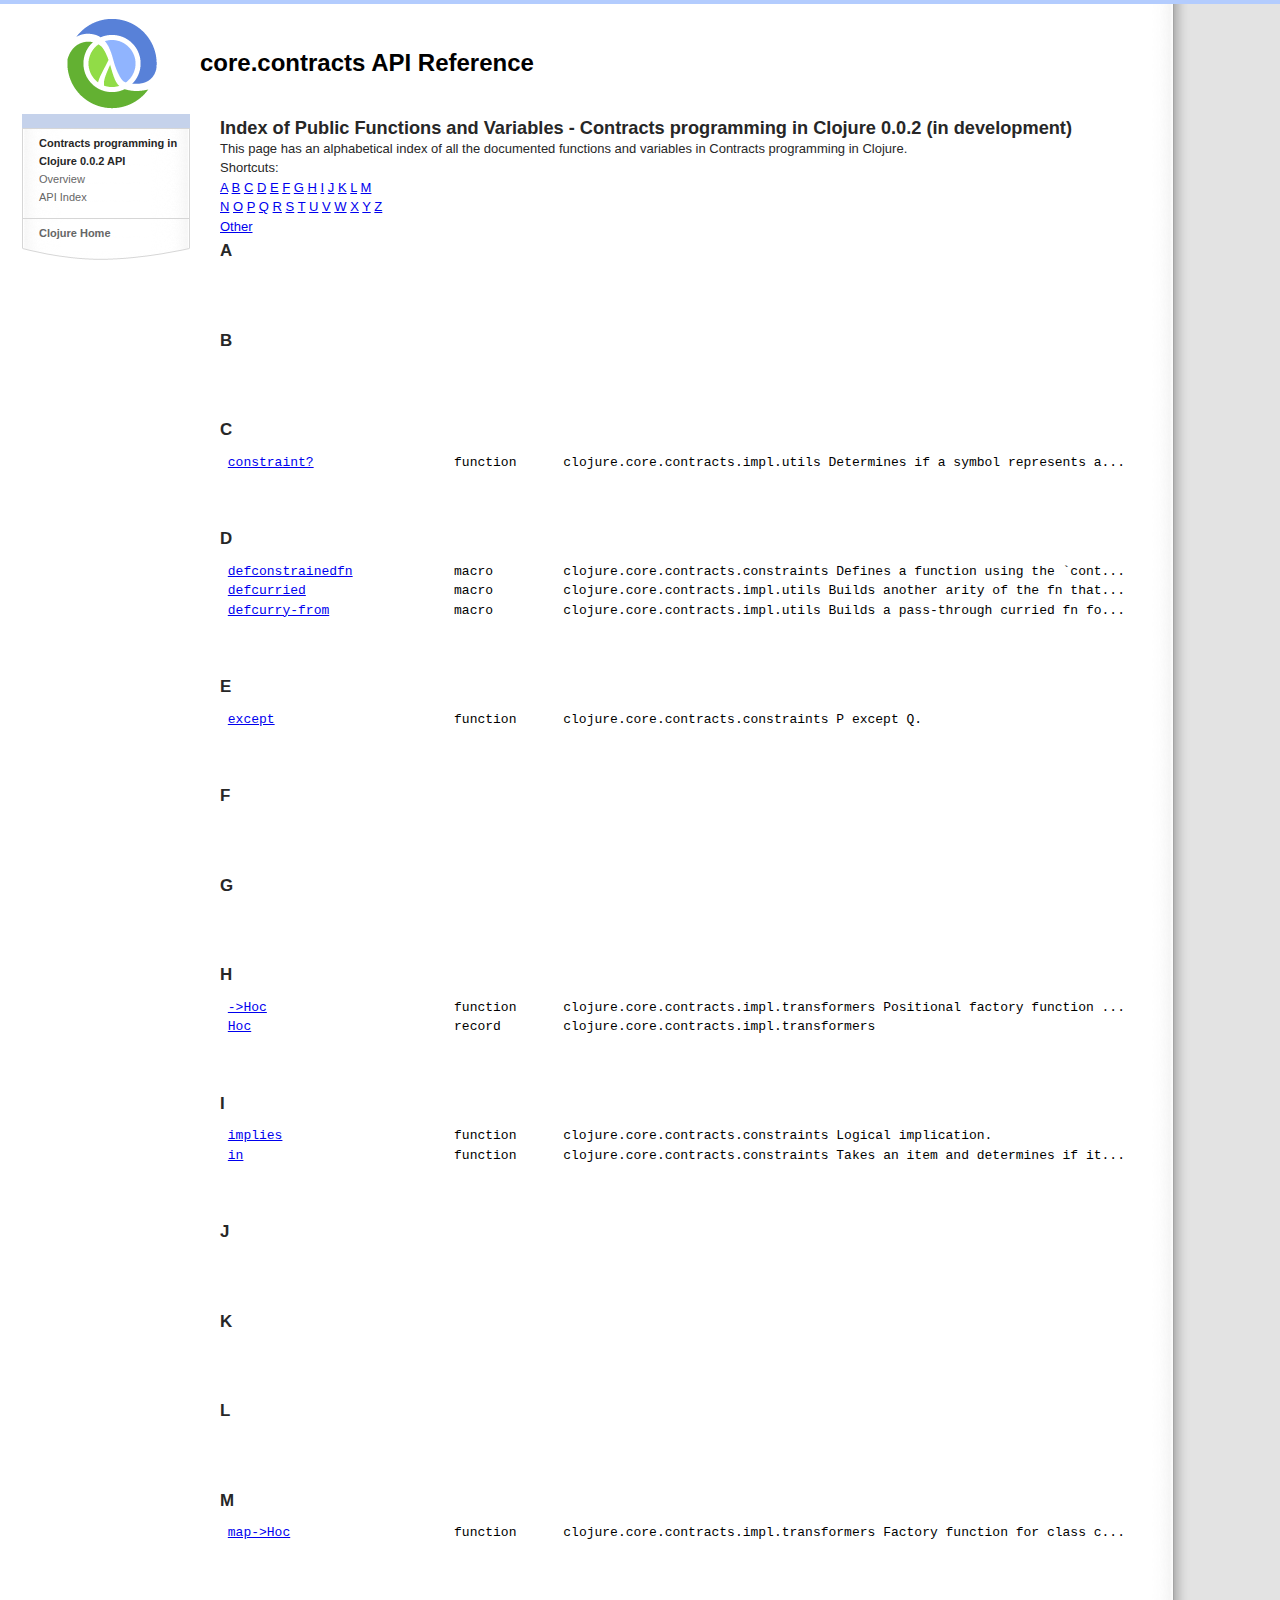
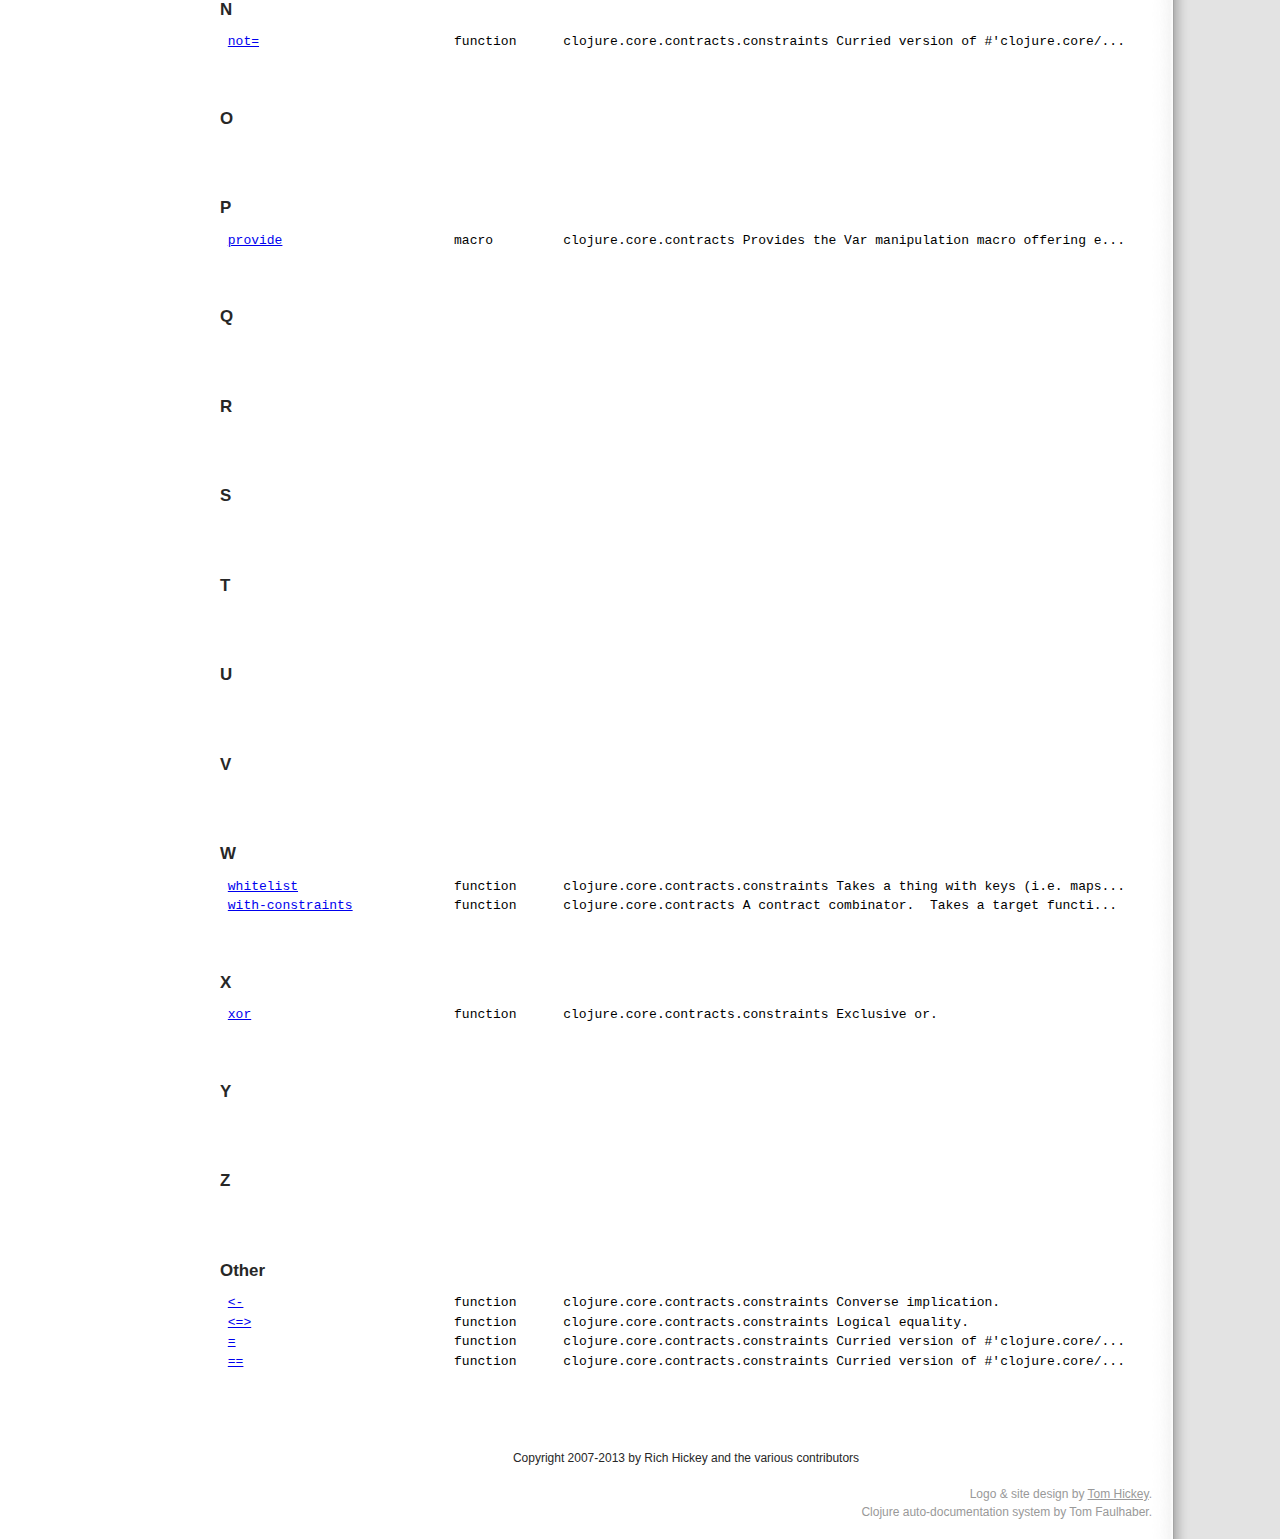
==== api-index.html @ 2f7f130e "Initial push of autodoc stuff" ====
<html>
  <head>
    <meta content="text/html; charset=utf-8" http-equiv="Content-Type" />
    <title>Index - Contracts programming in Clojure 0.0.2 API documentation</title>
    <link href="static/favicon.png" rel="icon" />
    <link href="static/favicon.png" rel="shortcut icon" />
    <link media="all" type="text/css" href="static/clojure.css" rel="stylesheet" />
    <link media="all" type="text/css" href="static/wiki.css" rel="stylesheet" />
    <link media="all" type="text/css" href="static/internal.css" rel="stylesheet" />
    <style>.menuWrapper{height: 36px;}</style>
  </head>
<!--
This document was auto-generated from the source by the clojure autodoc system.
To report errors or ask questions about the overall documentation structure, formatting,
etc., contact Tom Faulhaber (google mail name: tomfaulhaber).
For errors in the documentation of a particular namespace, contact the author of that
namespace.
-->
  <body>
    <div id="AllContentContainer">
      <div id="Header">
	<a id="Logo" href="index.html"><img alt="Clojure" height="100" width="100" src="static/clojure-icon.gif" /></a>
	<h1><a title="page header title" id="page-header" href="index.html">core.contracts API Reference</a></h1>
      </div>
      <div id="leftcolumn"><div style="text-align: center;"></div>
<div class="menu">
  <div class="WikiCustomNav WikiElement wiki">
    <span class="toc-header"><span id="project-name">Contracts programming in Clojure</span> <span id="version">0.0.2</span> API</span><br />
    <ul>
      <li><a class="wiki_link" href="index.html">Overview</a></li>
      <li><a class="wiki_link" href="api-index.html">API Index</a></li>
    </ul>
    
    
    <a href="http://clojure.org" class="wiki_link">Clojure Home</a>
  </div>
</div>
</div>
      <div id="rightcolumn">
	<div id="Content">
	  <div class="contentBox"><div class="innerContentBox">
              <div id="content_view" class="wiki wikiPage">
                <div id="right-sidebar"></div>
                <div id="content-tag"><h1 id="overview">Index of Public Functions and Variables - <span id="header-project">Contracts programming in Clojure</span> <span id="header-version">0.0.2</span><span id="header-status-block"> (<span id="header-status">in development</span>)</span></h1>
This page has an alphabetical index of all the documented functions and variables
in <span class="project-name-span">Contracts programming in Clojure</span>. 

<!-- TODO: enable this functionality on github?

In a narrow browser window, you may want to collapse the sidebar (use the \"<<\" link) 
to get more screen space for the index. 
-->

<div class="shortcuts">
Shortcuts:<br />
<a href="#A">A</a> <a href="#B">B</a> <a href="#C">C</a> <a href="#D">D</a>
 <a href="#E">E</a> <a href="#F">F</a> <a href="#G">G</a> <a href="#H">H</a>
 <a href="#I">I</a> <a href="#J">J</a> <a href="#K">K</a> <a href="#L">L</a> 
 <a href="#M">M</a>
<br />
<a href="#N">N</a> <a href="#O">O</a> <a href="#P">P</a> <a href="#Q">Q</a>
 <a href="#R">R</a> <a href="#S">S</a> <a href="#T">T</a> <a href="#U">U</a>
 <a href="#V">V</a> <a href="#W">W</a> <a href="#X">X</a> <a href="#Y">Y</a>
 <a href="#Z">Z</a>
<br />
<a href="#Other">Other</a>
<br />
</div>

<div id="index-body">
  <h2 id="A"><span id="section-head">A</span></h2>
  <pre>

  </pre>
</div><div id="index-body">
  <h2 id="B"><span id="section-head">B</span></h2>
  <pre>

  </pre>
</div><div id="index-body">
  <h2 id="C"><span id="section-head">C</span></h2>
  <pre>
<span id="section-content"> <a href="index.html#clojure.core.contracts.impl.utils/constraint?">constraint?</a><span id="line-content">                  function      clojure.core.contracts.impl.utils Determines if a symbol represents a...
</span></span>
  </pre>
</div><div id="index-body">
  <h2 id="D"><span id="section-head">D</span></h2>
  <pre>
<span id="section-content"> <a href="index.html#clojure.core.contracts.constraints/defconstrainedfn">defconstrainedfn</a><span id="line-content">             macro         clojure.core.contracts.constraints Defines a function using the `cont...
</span></span><span id="section-content"> <a href="index.html#clojure.core.contracts.impl.utils/defcurried">defcurried</a><span id="line-content">                   macro         clojure.core.contracts.impl.utils Builds another arity of the fn that...
</span></span><span id="section-content"> <a href="index.html#clojure.core.contracts.impl.utils/defcurry-from">defcurry-from</a><span id="line-content">                macro         clojure.core.contracts.impl.utils Builds a pass-through curried fn fo...
</span></span>
  </pre>
</div><div id="index-body">
  <h2 id="E"><span id="section-head">E</span></h2>
  <pre>
<span id="section-content"> <a href="index.html#clojure.core.contracts.constraints/except">except</a><span id="line-content">                       function      clojure.core.contracts.constraints P except Q.
</span></span>
  </pre>
</div><div id="index-body">
  <h2 id="F"><span id="section-head">F</span></h2>
  <pre>

  </pre>
</div><div id="index-body">
  <h2 id="G"><span id="section-head">G</span></h2>
  <pre>

  </pre>
</div><div id="index-body">
  <h2 id="H"><span id="section-head">H</span></h2>
  <pre>
<span id="section-content"> <a href="index.html#clojure.core.contracts.impl.transformers/-&gt;Hoc">-&gt;Hoc</a><span id="line-content">                        function      clojure.core.contracts.impl.transformers Positional factory function ...
</span></span><span id="section-content"> <a href="index.html#clojure.core.contracts.impl.transformers/Hoc">Hoc</a><span id="line-content">                          record        clojure.core.contracts.impl.transformers 
</span></span>
  </pre>
</div><div id="index-body">
  <h2 id="I"><span id="section-head">I</span></h2>
  <pre>
<span id="section-content"> <a href="index.html#clojure.core.contracts.constraints/implies">implies</a><span id="line-content">                      function      clojure.core.contracts.constraints Logical implication.
</span></span><span id="section-content"> <a href="index.html#clojure.core.contracts.constraints/in">in</a><span id="line-content">                           function      clojure.core.contracts.constraints Takes an item and determines if it...
</span></span>
  </pre>
</div><div id="index-body">
  <h2 id="J"><span id="section-head">J</span></h2>
  <pre>

  </pre>
</div><div id="index-body">
  <h2 id="K"><span id="section-head">K</span></h2>
  <pre>

  </pre>
</div><div id="index-body">
  <h2 id="L"><span id="section-head">L</span></h2>
  <pre>

  </pre>
</div><div id="index-body">
  <h2 id="M"><span id="section-head">M</span></h2>
  <pre>
<span id="section-content"> <a href="index.html#clojure.core.contracts.impl.transformers/map-&gt;Hoc">map-&gt;Hoc</a><span id="line-content">                     function      clojure.core.contracts.impl.transformers Factory function for class c...
</span></span>
  </pre>
</div><div id="index-body">
  <h2 id="N"><span id="section-head">N</span></h2>
  <pre>
<span id="section-content"> <a href="index.html#clojure.core.contracts.constraints/not=">not=</a><span id="line-content">                         function      clojure.core.contracts.constraints Curried version of #'clojure.core/...
</span></span>
  </pre>
</div><div id="index-body">
  <h2 id="O"><span id="section-head">O</span></h2>
  <pre>

  </pre>
</div><div id="index-body">
  <h2 id="P"><span id="section-head">P</span></h2>
  <pre>
<span id="section-content"> <a href="index.html#clojure.core.contracts/provide">provide</a><span id="line-content">                      macro         clojure.core.contracts Provides the Var manipulation macro offering e...
</span></span>
  </pre>
</div><div id="index-body">
  <h2 id="Q"><span id="section-head">Q</span></h2>
  <pre>

  </pre>
</div><div id="index-body">
  <h2 id="R"><span id="section-head">R</span></h2>
  <pre>

  </pre>
</div><div id="index-body">
  <h2 id="S"><span id="section-head">S</span></h2>
  <pre>

  </pre>
</div><div id="index-body">
  <h2 id="T"><span id="section-head">T</span></h2>
  <pre>

  </pre>
</div><div id="index-body">
  <h2 id="U"><span id="section-head">U</span></h2>
  <pre>

  </pre>
</div><div id="index-body">
  <h2 id="V"><span id="section-head">V</span></h2>
  <pre>

  </pre>
</div><div id="index-body">
  <h2 id="W"><span id="section-head">W</span></h2>
  <pre>
<span id="section-content"> <a href="index.html#clojure.core.contracts.constraints/whitelist">whitelist</a><span id="line-content">                    function      clojure.core.contracts.constraints Takes a thing with keys (i.e. maps...
</span></span><span id="section-content"> <a href="index.html#clojure.core.contracts/with-constraints">with-constraints</a><span id="line-content">             function      clojure.core.contracts A contract combinator.  Takes a target functi...
</span></span>
  </pre>
</div><div id="index-body">
  <h2 id="X"><span id="section-head">X</span></h2>
  <pre>
<span id="section-content"> <a href="index.html#clojure.core.contracts.constraints/xor">xor</a><span id="line-content">                          function      clojure.core.contracts.constraints Exclusive or.
</span></span>
  </pre>
</div><div id="index-body">
  <h2 id="Y"><span id="section-head">Y</span></h2>
  <pre>

  </pre>
</div><div id="index-body">
  <h2 id="Z"><span id="section-head">Z</span></h2>
  <pre>

  </pre>
</div><div id="index-body">
  <h2 id="Other"><span id="section-head">Other</span></h2>
  <pre>
<span id="section-content"> <a href="index.html#clojure.core.contracts.constraints/&lt;-">&lt;-</a><span id="line-content">                           function      clojure.core.contracts.constraints Converse implication.
</span></span><span id="section-content"> <a href="index.html#clojure.core.contracts.constraints/&lt;=&gt;">&lt;=&gt;</a><span id="line-content">                          function      clojure.core.contracts.constraints Logical equality.
</span></span><span id="section-content"> <a href="index.html#clojure.core.contracts.constraints/=">=</a><span id="line-content">                            function      clojure.core.contracts.constraints Curried version of #'clojure.core/...
</span></span><span id="section-content"> <a href="index.html#clojure.core.contracts.constraints/==">==</a><span id="line-content">                           function      clojure.core.contracts.constraints Curried version of #'clojure.core/...
</span></span>
  </pre>
</div>
<style type="text/css">
  #AllContentContainer {min-width: 96em;}
</style>
</div>
              </div>
            </div>
          </div>
	</div>
	<div id="foot">
	  <div style="text-align: center;" id="copyright">Copyright 2007-2013 by Rich Hickey and the various contributors</div>
	</div>
      </div>
      <div id="DesignedBy">Logo &amp; site design by <a title="Visit Tom Hickey's website." href="http://www.tomhickey.com">Tom Hickey</a>.<br />
      Clojure auto-documentation system by Tom Faulhaber.</div>
    </div>
    <!-- /AllContentContainer -->
  </body>

</html>
---- static/clojure.css ----
body {margin: 0;padding: 0;background-color: #e3e3e3;border-top: 4px solid #b3ccfe;color: #272727}
body, .wiki, #Content, .wikipage {font-family: "Lucida Grande","Trebuchet MS","Bitstream Vera Sans",Verdana,Helvetica,sans-serif;font-size: 12px;line-height: 18px;}
#leftcolumn .wiki_link, #toc, #toc a, .toc-header {font-size: 11px;line-height: 18px;text-decoration: none}
img {border: 0;}
#AllContentContainer {max-width: 96em;min-width: 663px;background: #fff url(space/content-background.gif) right repeat-y;padding: 0 40px 18px 0;}

#Header {position: relative;clear: both;overflow: auto;height: 110px}
#Logo {position: absolute;top: 0;left: 0;padding: 10px 0 0 62px;width: 138px;height: 100px}
#Header h1 {float: left;border: 0;margin: 0;padding: 0;position: absolute;top: 50;left: 200px; height: 60px}
#Header h1 a:link, #Header h1 a:visited, #Header h1 a:hover {color:#000000; text-decoration: none;}
#Resources {min-height: 110px;width: 234px;padding: 5px 0;float: right;border-bottom: 1px solid #abc4e2;background: #e4eaf7 url(space/resources-background.gif) repeat-y;overflow: auto;}
#Resources ul {margin: 0;padding: 0 25px;list-style: none;}
#ResourcesB {float: right;}
#Resources a {text-decoration: none;}
#Resources a:link, #Resources a:visited, #Resources a:hover, #Resources a:active {color: #4c5770;}
#Resources a:hover {text-decoration: underline;}

#leftcolumn {margin: 0 0 0 22px;float: left;width: 168px;padding-bottom: 18px;background: #c5d2eb url(space/left-nav-bottom.gif) bottom no-repeat;}

#leftcolumn ul {list-style: none;margin: 0;padding: 0;}

#leftcolumn a, #leftcolumn .toc-header {font-weight: bold;display: block;background: transparent url(space/left-nav-divider.gif) repeat-x;padding: 6px 0 0 17px;margin: 12px 0 0 0;}
#leftcolumn li a {font-weight: normal;background:none;margin: 0;padding: 0 0 0 17px;}
#leftcolumn br {display: none;}
#leftcolumn .menu {margin-top: 14px;background: #fff url(space/left-nav-background.gif) repeat-y;}

#leftcolumn a:link , #leftcolumn a:visited , #leftcolumn a:active {color: #666;}
#leftcolumn a:hover {text-decoration: underline;color: #222;}

#rightcolumn {margin-left: 220px;}

.wiki #toc {border: none;margin: 0 0 30px 18px;width: 222px;padding: 0 0 17px 12px;background: transparent url(space/toc-background.gif) repeat-y;border-bottom: 1px solid #d6d6d6;}
.wiki #toc h1, .wiki #toc div {margin: 0;padding: 0;}
.wiki #toc h1 {font-size: 14px;line-height: 18px;font-family: Georgia, "Times New Roman", Times, serif;font-style: italic;font-weight: normal;color: #969696;padding: 10px 0 8px 11px;}
.wiki #toc a:link, .wiki #toc a:visited, .wiki #toc a:active {color: #646464;}
.wiki #toc a:hover {background: none;color: #333333;}

.wiki pre {font-family: Inconsolata, Monaco, Consolas, "Lucida Console", "Courier New", Courier, monospace;background-color: transparent;border: 0px;color: #000000}
#DesignedBy { clear: both; text-align: right; margin-top: 18px;}
#DesignedBy, #DesignedBy a, #DesignedBy a:link, #DesignedBy a:visited, #DesignedBy a:hover, #DesignedBy a:active { color: #999; }

#WikiHeaderNavContainer { height: 36px; position: relative; }
#leftcolumn .WikiActions a {display: inline;}

.comment { color: gray; }
.string {	color: teal; }
.function { color: #00c; }
.macro, .specialops { color: #60c; }
.parens { color: #000; }
.keyword { color: #c09; }
.brackets { color: #006; }
.curlybrackets { color: #906; }
---- static/wiki.css ----
/* Wiki Rendered Styles */
.wiki { line-height: 150%; font-family: arial, helvetica, sans-serif; font-size: small; }
.wiki h1 { font-weight: bold; padding: 5px 0 0 0; margin: 0; font-size: 1.4em; }
.wiki h2 { font-weight: bold; padding: 5px 0 0 0; margin: 0; font-size: 1.3em; }
.wiki h3 { font-weight: bold; padding: 5px 0 0 0; margin: 0; font-size: 1.1em; }
.wiki h4 { font-weight: normal; padding: 5px 0 0 0; margin: 0; font-size: 1.066em; }
.wiki h5 { font-weight: normal; padding: 5px 0 0 0; margin: 0; font-size: 1.033em; }
.wiki h6 { font-weight: normal; padding: 5px 0 0 0; margin: 0; font-size: 1.0em; }
.wiki table { border-collapse: collapse; margin: 10px 0; font-size: small; }
.wiki p { margin: 0; padding: 0; padding: 5px 0; }
.wiki td { border: 1px solid #DDD; }
.wiki #toc { border: 1px solid #AAA; background: #fff; padding: 5px; margin: 0 0 10px 10px; width: 25%; float: right; clear: right;}
.wiki #toc h1 { font-weight: normal; font-size: 1.2em; padding: 0; }
.wiki #toc a:hover { color: #00D; background: #FFD; }

.wiki hr { height: 1px; color: #AAA; background-color: #AAA; border: 0; margin: 0 10px; }
.wiki ul { padding: .5em 0 0 3em; margin: 0; }
.wiki ol { padding: .5em 0 0 3em; margin: 0; }
.wiki ul.quotelist { list-style: none; }
.wiki tt { font-size: small; }
.wiki img { border: 0; padding: 4px; }
---- static/internal.css ----
/* *** MISC STUFF USED ALL OVER *** */
.nowrap { white-space: nowrap; }
.hidden { display: none; }
tr td .sm { font-size: 90%; }
.grey { color: #666; }
.smgrey { color: #666; font-size: 80%; }
.grey a { color: #666; }
.textentry { font-family: arial, helvetica, sans-serif; border: 1px solid #999; }
.nopad { padding: 0; margin: 0; }
.bblack { color: #000; font-size: 1.1em; font-weight: bold; }
.bblacklight { color: #000; font-size: 1.1em; }

/* IE6 min-height: http://www.dustindiaz.com/min-height-fast-hack */
#content_view { display: block; padding-bottom: 2em; width: 100%; min-height: 600px; height: auto !important; height: 600px; }

/* Used with .innerContentBox and #WikiAds to position the ad column */
.contentBox { position: relative; min-height: 600px; height: auto !important; height: 600px; }
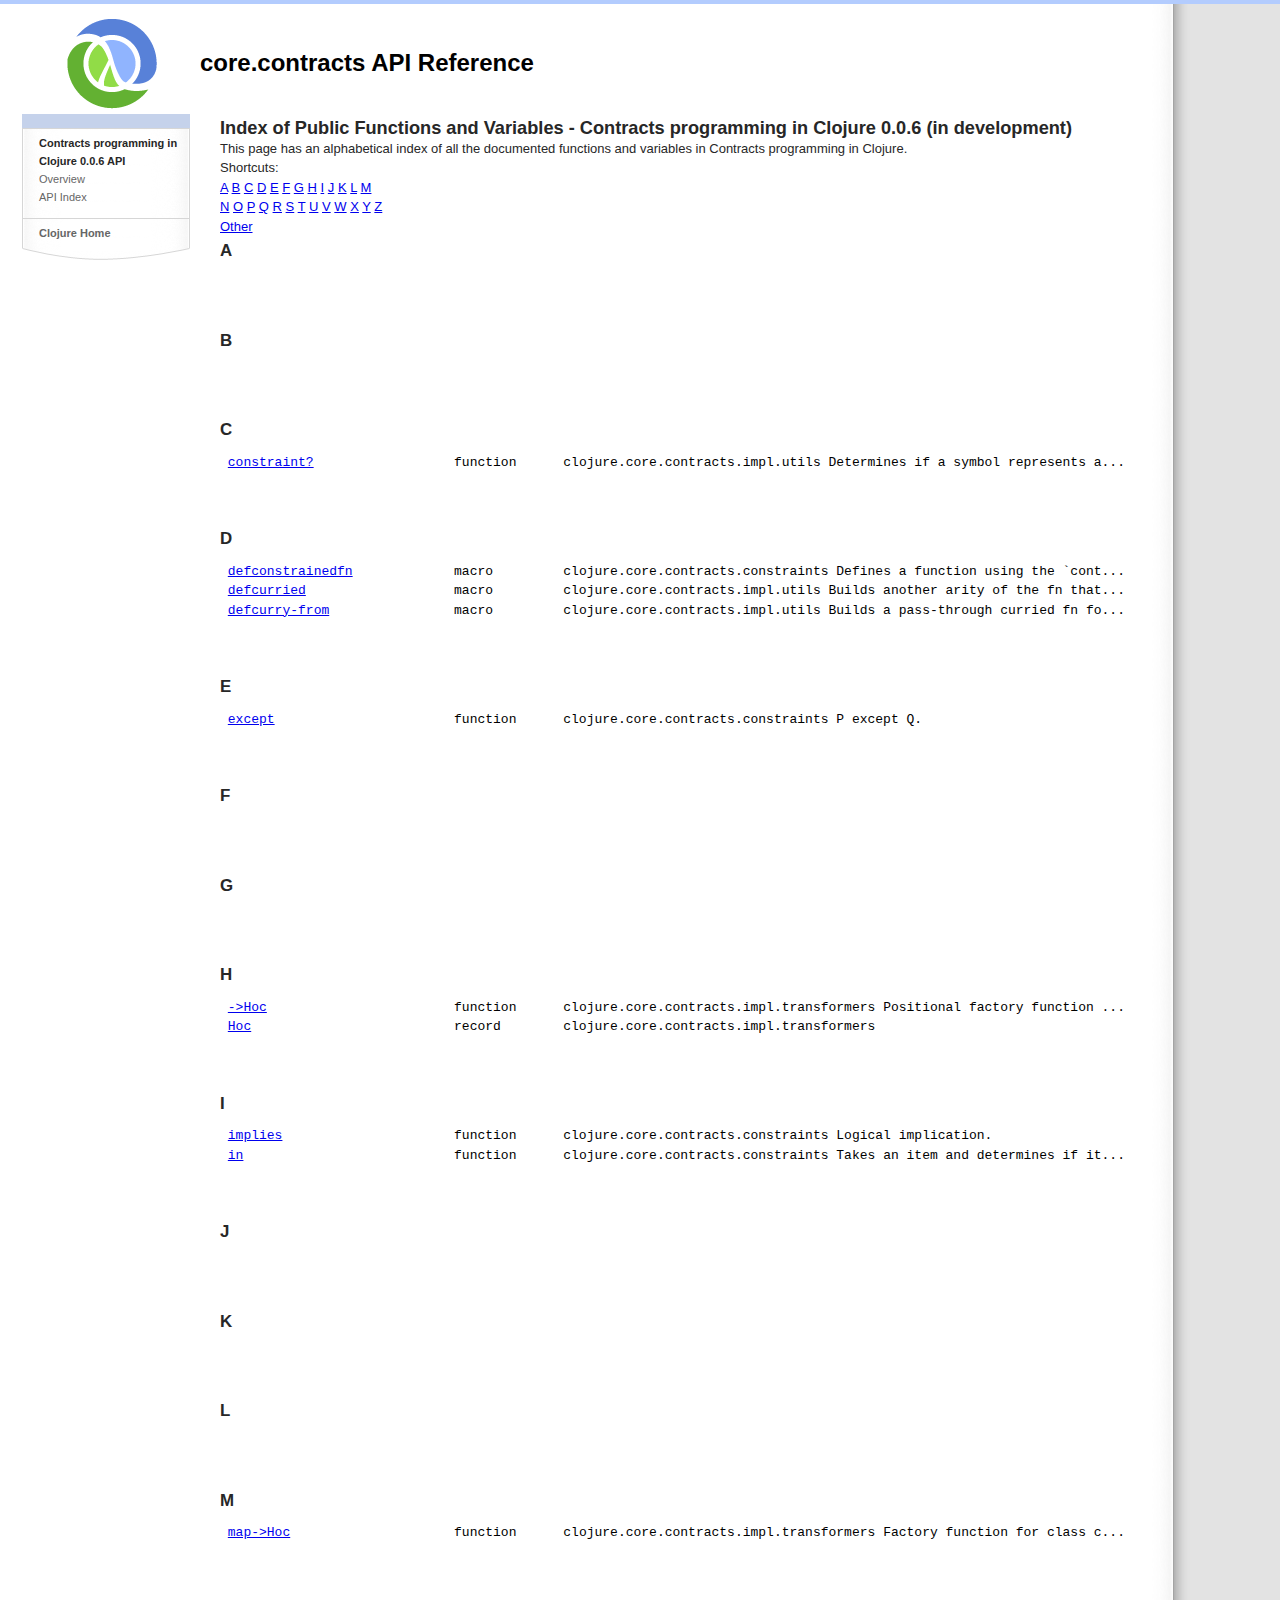
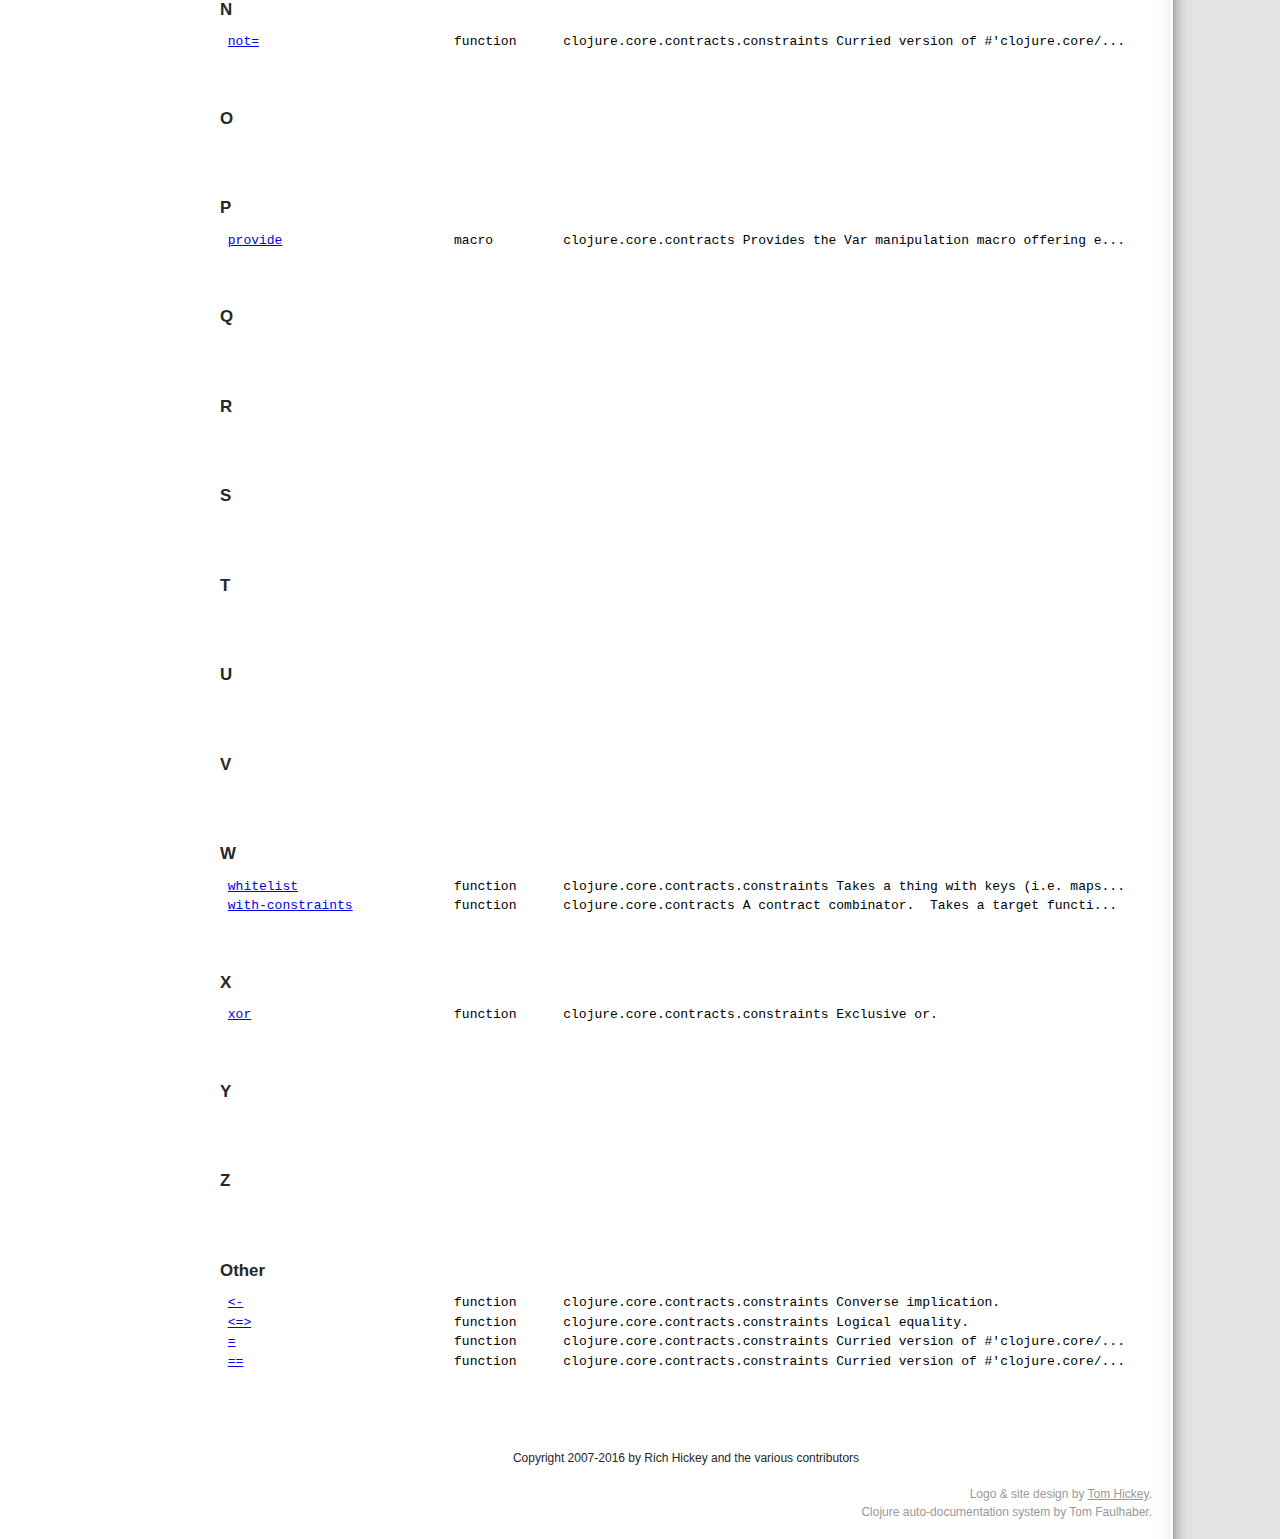
==== commit b90b1df0: "Autodoc commit for master/1a4ded3d" ====
--- a/api-index.html
+++ b/api-index.html
@@ -1,12 +1,12 @@
 <html>
   <head>
-    <meta content="text/html; charset=utf-8" http-equiv="Content-Type" />
-    <title>Index - Contracts programming in Clojure 0.0.2 API documentation</title>
-    <link href="static/favicon.png" rel="icon" />
-    <link href="static/favicon.png" rel="shortcut icon" />
-    <link media="all" type="text/css" href="static/clojure.css" rel="stylesheet" />
-    <link media="all" type="text/css" href="static/wiki.css" rel="stylesheet" />
-    <link media="all" type="text/css" href="static/internal.css" rel="stylesheet" />
+    <meta http-equiv="Content-Type" content="text/html; charset=utf-8" />
+    <title>Index - Contracts programming in Clojure 0.0.6 API documentation</title>
+    <link rel="icon" href="static/favicon.png" />
+    <link rel="shortcut icon" href="static/favicon.png" />
+    <link rel="stylesheet" href="static/clojure.css" type="text/css" media="all" />
+    <link rel="stylesheet" href="static/wiki.css" type="text/css" media="all" />
+    <link rel="stylesheet" href="static/internal.css" type="text/css" media="all" />
     <style>.menuWrapper{height: 36px;}</style>
   </head>
 <!--
@@ -19,29 +19,29 @@
   <body>
     <div id="AllContentContainer">
       <div id="Header">
-	<a id="Logo" href="index.html"><img alt="Clojure" height="100" width="100" src="static/clojure-icon.gif" /></a>
-	<h1><a title="page header title" id="page-header" href="index.html">core.contracts API Reference</a></h1>
+	<a href="index.html" id="Logo"><img src="static/clojure-icon.gif" width="100" height="100" alt="Clojure" /></a>
+	<h1><a href="index.html" id="page-header" title="page header title">core.contracts API Reference</a></h1>
       </div>
       <div id="leftcolumn"><div style="text-align: center;"></div>
 <div class="menu">
   <div class="WikiCustomNav WikiElement wiki">
-    <span class="toc-header"><span id="project-name">Contracts programming in Clojure</span> <span id="version">0.0.2</span> API</span><br />
+    <span class="toc-header"><span id="project-name">Contracts programming in Clojure</span> <span id="version">0.0.6</span> API</span><br />
     <ul>
-      <li><a class="wiki_link" href="index.html">Overview</a></li>
-      <li><a class="wiki_link" href="api-index.html">API Index</a></li>
+      <li><a href="index.html" class="wiki_link">Overview</a></li>
+      <li><a href="api-index.html" class="wiki_link">API Index</a></li>
     </ul>
     
     
-    <a href="http://clojure.org" class="wiki_link">Clojure Home</a>
+    <a class="wiki_link" href="http://clojure.org">Clojure Home</a>
   </div>
 </div>
 </div>
       <div id="rightcolumn">
 	<div id="Content">
 	  <div class="contentBox"><div class="innerContentBox">
-              <div id="content_view" class="wiki wikiPage">
+              <div class="wiki wikiPage" id="content_view">
                 <div id="right-sidebar"></div>
-                <div id="content-tag"><h1 id="overview">Index of Public Functions and Variables - <span id="header-project">Contracts programming in Clojure</span> <span id="header-version">0.0.2</span><span id="header-status-block"> (<span id="header-status">in development</span>)</span></h1>
+                <div id="content-tag"><h1 id="overview">Index of Public Functions and Variables - <span id="header-project">Contracts programming in Clojure</span> <span id="header-version">0.0.6</span><span id="header-status-block"> (<span id="header-status">in development</span>)</span></h1>
 This page has an alphabetical index of all the documented functions and variables
 in <span class="project-name-span">Contracts programming in Clojure</span>. 
 
@@ -231,10 +231,10 @@
           </div>
 	</div>
 	<div id="foot">
-	  <div style="text-align: center;" id="copyright">Copyright 2007-2013 by Rich Hickey and the various contributors</div>
+	  <div id="copyright" style="text-align: center;">Copyright 2007-2016 by Rich Hickey and the various contributors</div>
 	</div>
       </div>
-      <div id="DesignedBy">Logo &amp; site design by <a title="Visit Tom Hickey's website." href="http://www.tomhickey.com">Tom Hickey</a>.<br />
+      <div id="DesignedBy">Logo &amp; site design by <a href="http://www.tomhickey.com" title="Visit Tom Hickey's website.">Tom Hickey</a>.<br />
       Clojure auto-documentation system by Tom Faulhaber.</div>
     </div>
     <!-- /AllContentContainer -->
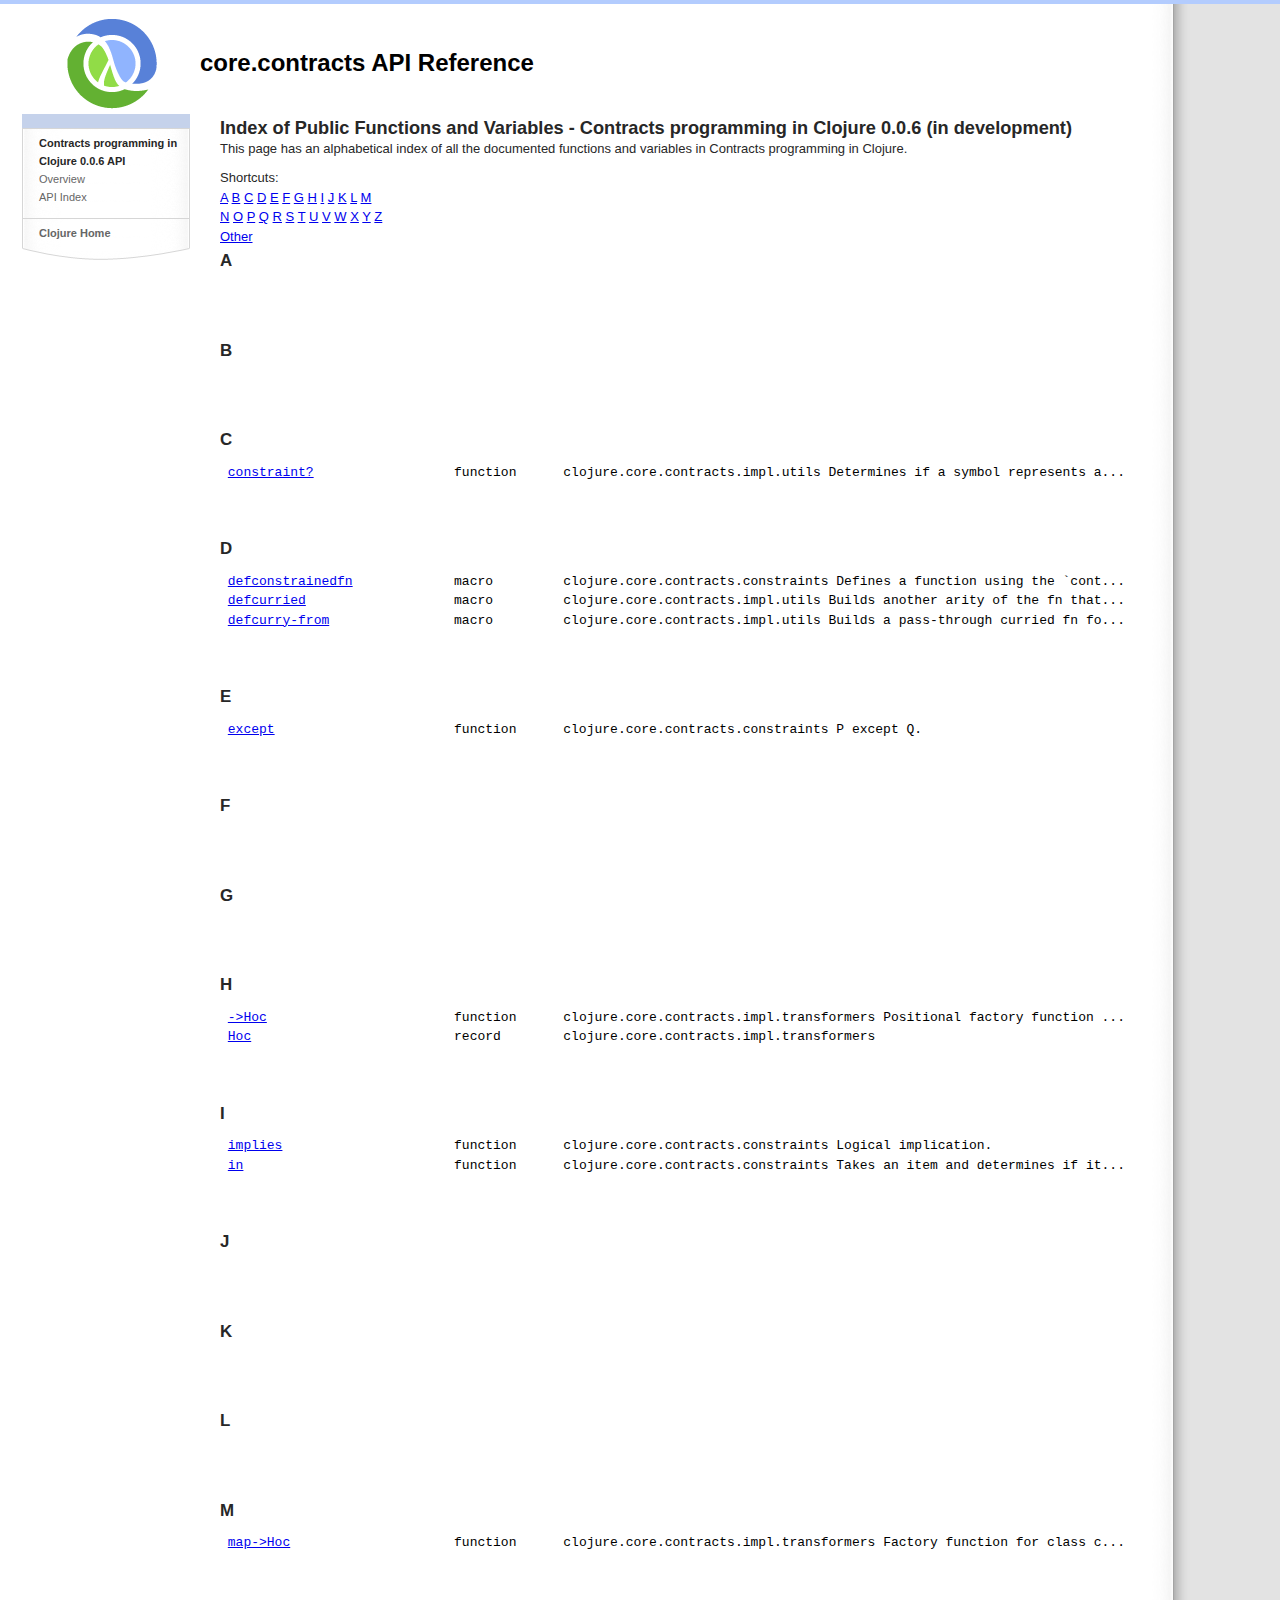
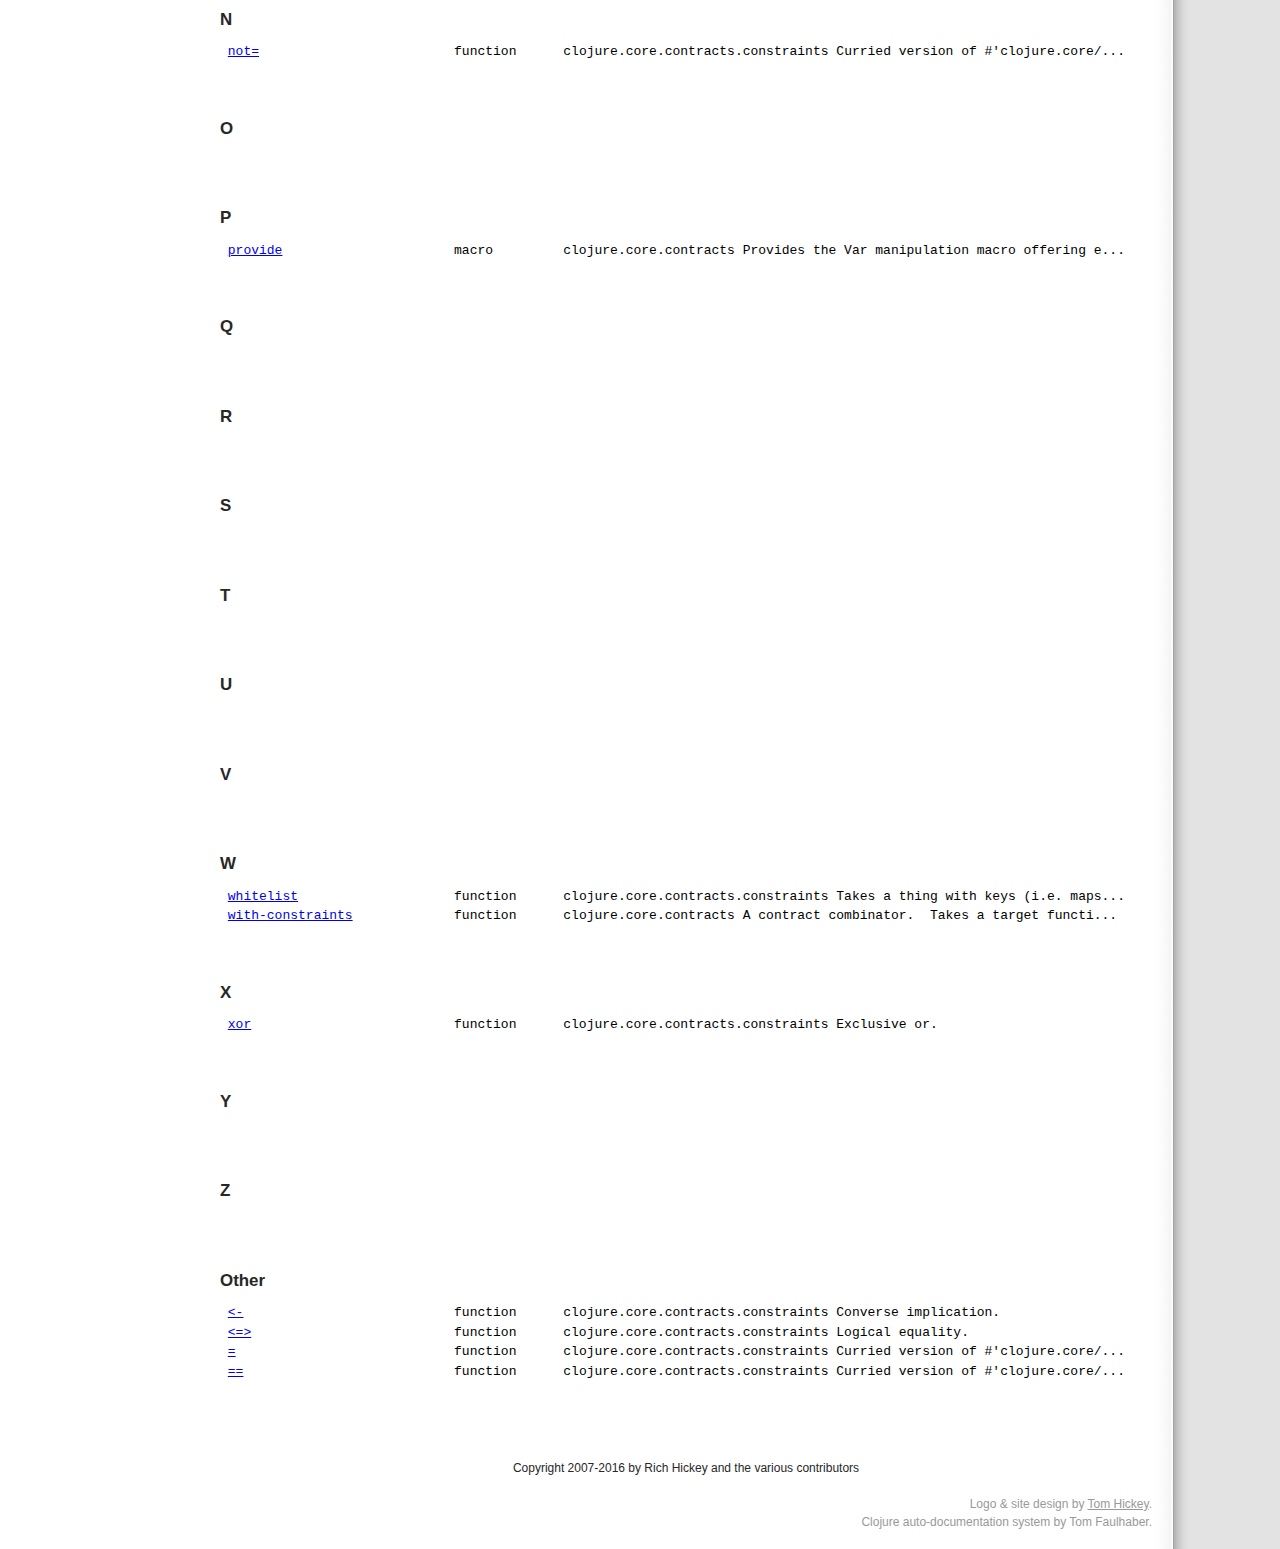
==== commit d6b0497a: "Autodoc commit for master/1a4ded3d" ====
--- a/api-index.html
+++ b/api-index.html
@@ -43,19 +43,19 @@
                 <div id="right-sidebar"></div>
                 <div id="content-tag"><h1 id="overview">Index of Public Functions and Variables - <span id="header-project">Contracts programming in Clojure</span> <span id="header-version">0.0.6</span><span id="header-status-block"> (<span id="header-status">in development</span>)</span></h1>
 This page has an alphabetical index of all the documented functions and variables
-in <span class="project-name-span">Contracts programming in Clojure</span>. 
+in <span class="project-name-span">Contracts programming in Clojure</span>.
 
 <!-- TODO: enable this functionality on github?
 
-In a narrow browser window, you may want to collapse the sidebar (use the \"<<\" link) 
-to get more screen space for the index. 
+In a narrow browser window, you may want to collapse the sidebar (use the \"<<\" link)
+to get more screen space for the index.
 -->
-
-<div class="shortcuts">
+<p>
+</p><div class="shortcuts">
 Shortcuts:<br />
 <a href="#A">A</a> <a href="#B">B</a> <a href="#C">C</a> <a href="#D">D</a>
  <a href="#E">E</a> <a href="#F">F</a> <a href="#G">G</a> <a href="#H">H</a>
- <a href="#I">I</a> <a href="#J">J</a> <a href="#K">K</a> <a href="#L">L</a> 
+ <a href="#I">I</a> <a href="#J">J</a> <a href="#K">K</a> <a href="#L">L</a>
  <a href="#M">M</a>
 <br />
 <a href="#N">N</a> <a href="#O">O</a> <a href="#P">P</a> <a href="#Q">Q</a>
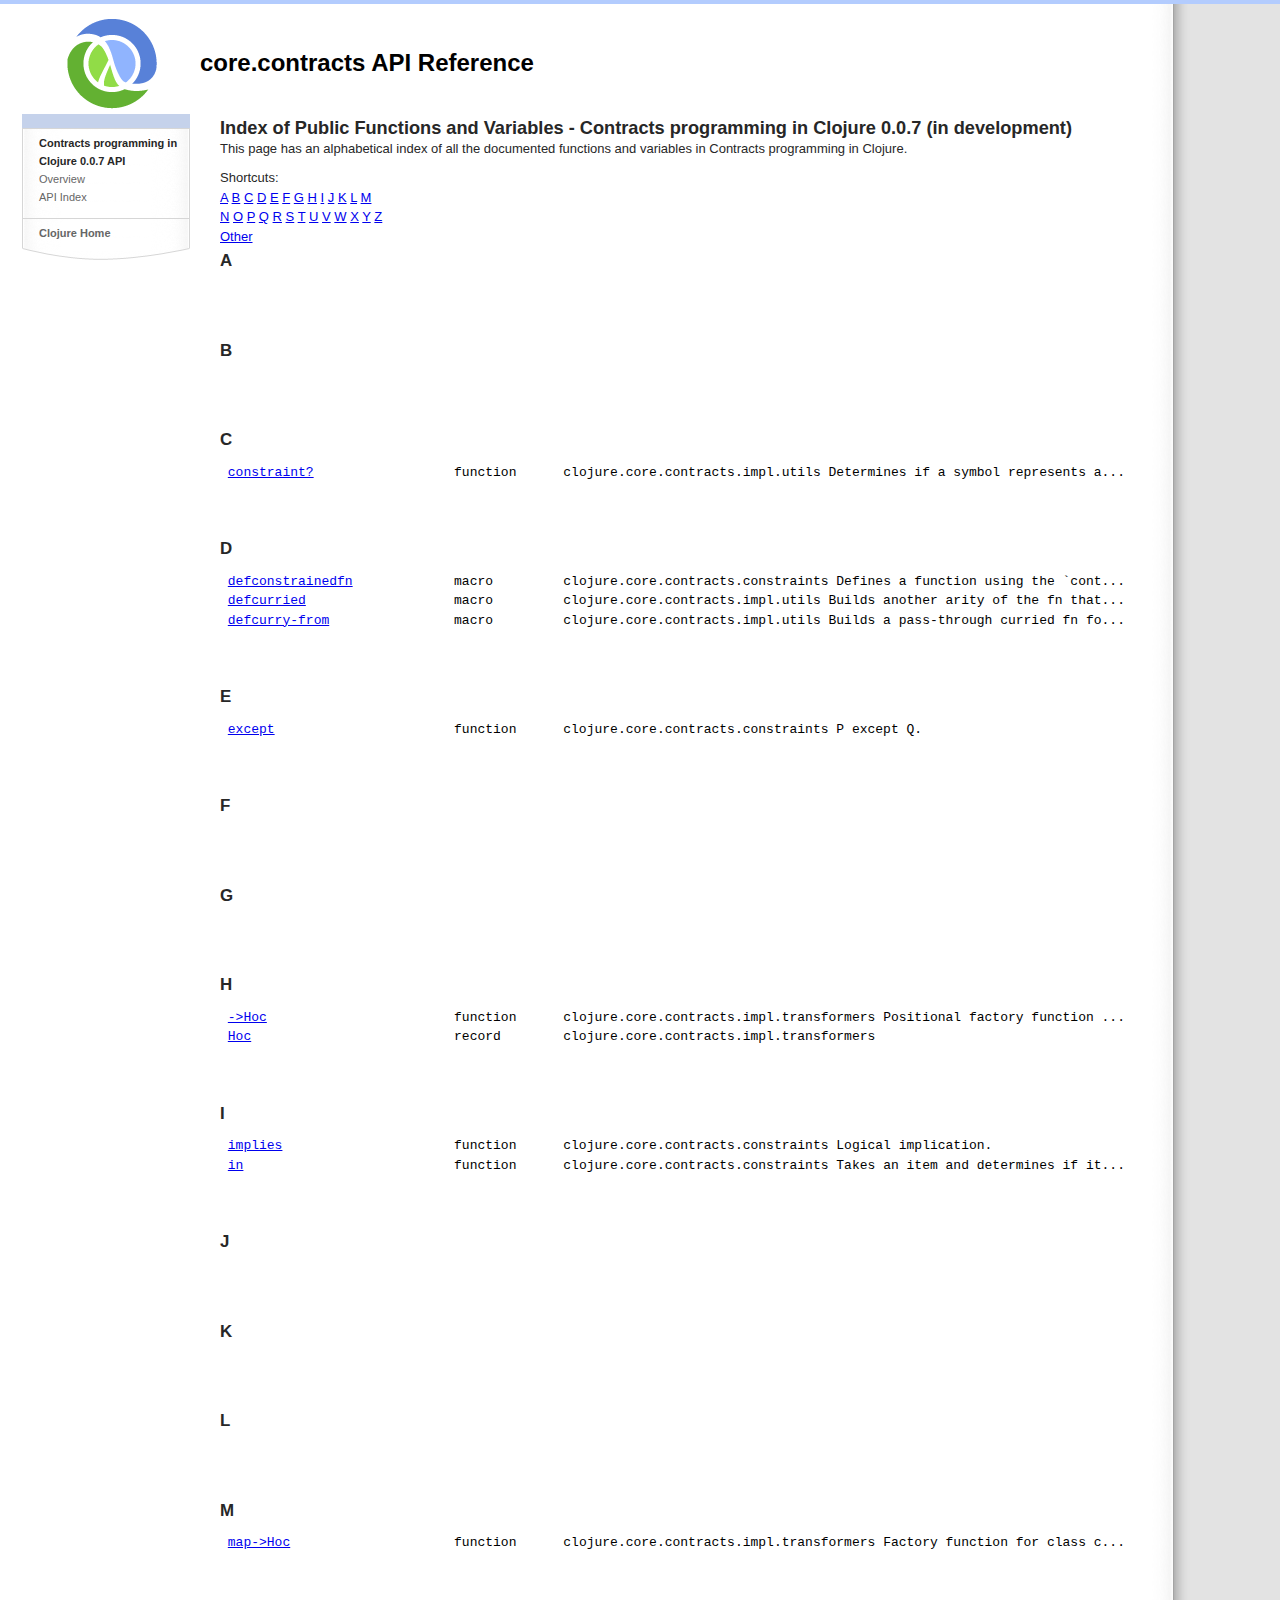
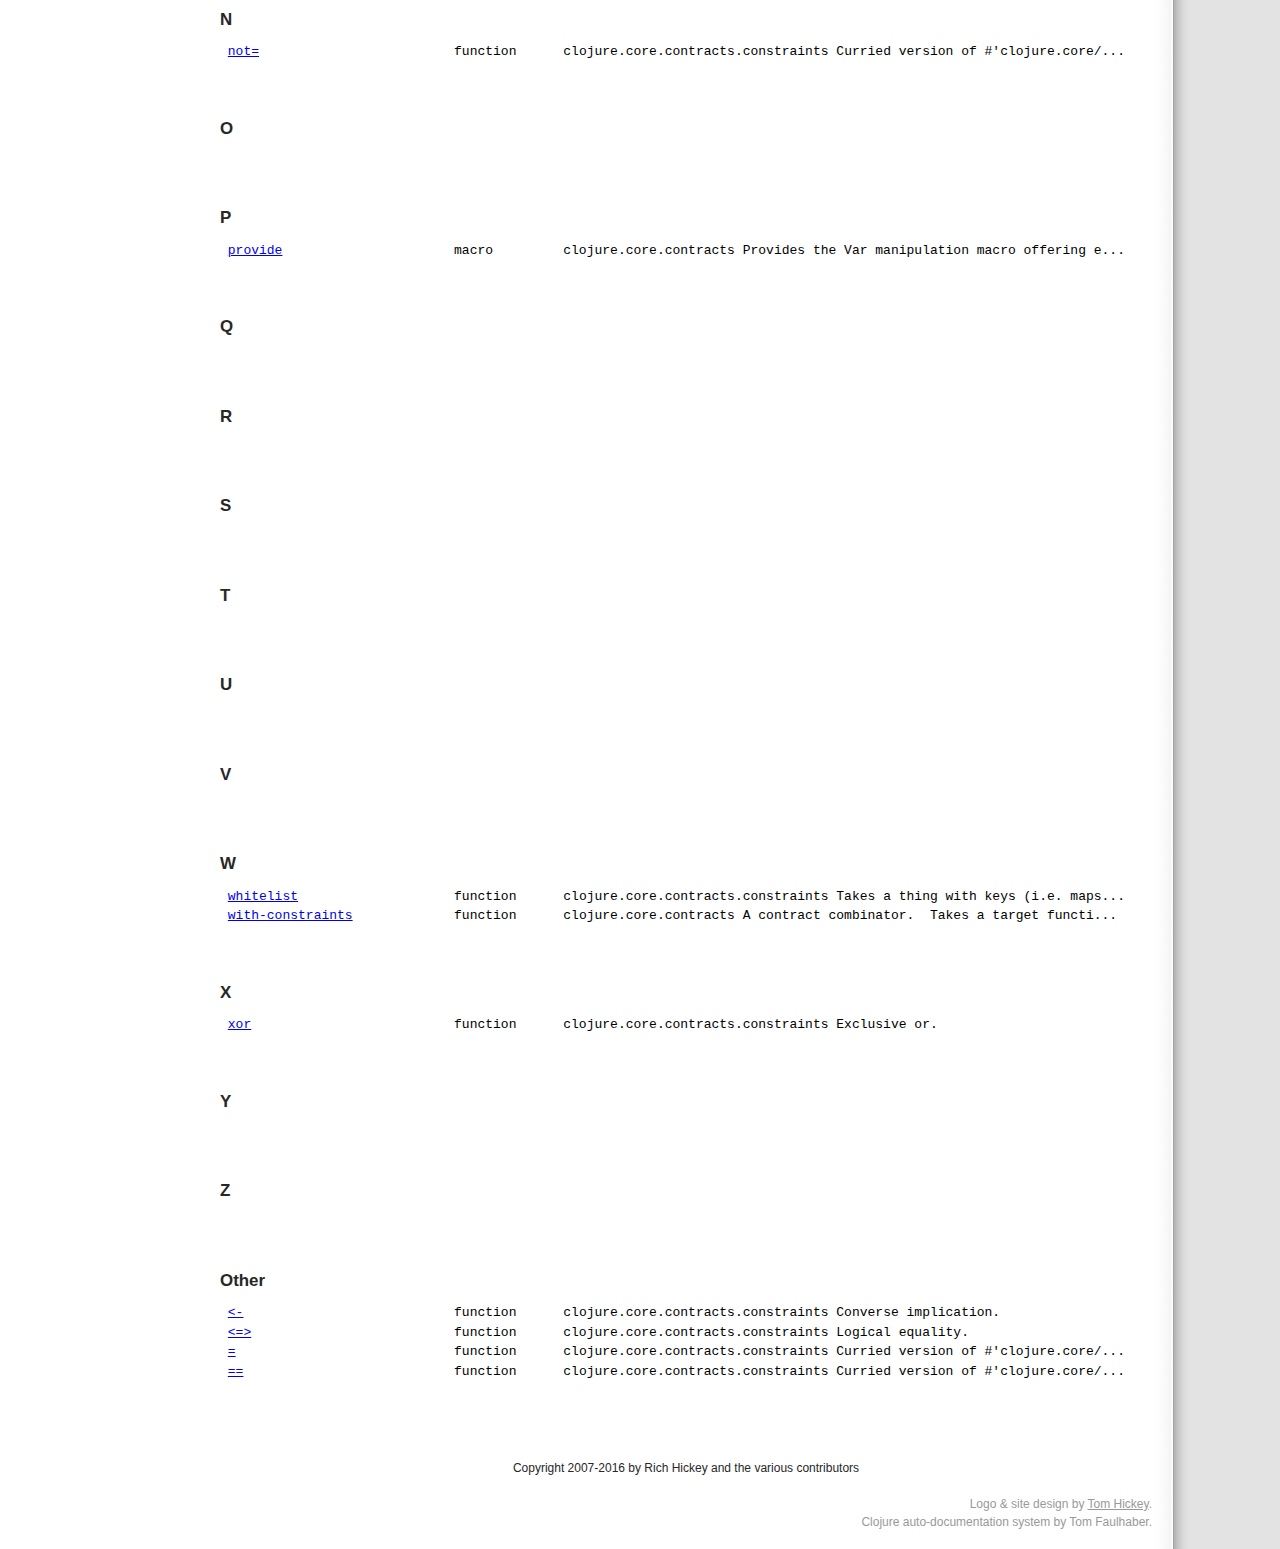
==== commit a7723e31: "Autodoc commit for master/65283dea" ====
--- a/api-index.html
+++ b/api-index.html
@@ -1,7 +1,7 @@
 <html>
   <head>
     <meta http-equiv="Content-Type" content="text/html; charset=utf-8" />
-    <title>Index - Contracts programming in Clojure 0.0.6 API documentation</title>
+    <title>Index - Contracts programming in Clojure 0.0.7 API documentation</title>
     <link rel="icon" href="static/favicon.png" />
     <link rel="shortcut icon" href="static/favicon.png" />
     <link rel="stylesheet" href="static/clojure.css" type="text/css" media="all" />
@@ -25,7 +25,7 @@
       <div id="leftcolumn"><div style="text-align: center;"></div>
 <div class="menu">
   <div class="WikiCustomNav WikiElement wiki">
-    <span class="toc-header"><span id="project-name">Contracts programming in Clojure</span> <span id="version">0.0.6</span> API</span><br />
+    <span class="toc-header"><span id="project-name">Contracts programming in Clojure</span> <span id="version">0.0.7</span> API</span><br />
     <ul>
       <li><a href="index.html" class="wiki_link">Overview</a></li>
       <li><a href="api-index.html" class="wiki_link">API Index</a></li>
@@ -41,7 +41,7 @@
 	  <div class="contentBox"><div class="innerContentBox">
               <div class="wiki wikiPage" id="content_view">
                 <div id="right-sidebar"></div>
-                <div id="content-tag"><h1 id="overview">Index of Public Functions and Variables - <span id="header-project">Contracts programming in Clojure</span> <span id="header-version">0.0.6</span><span id="header-status-block"> (<span id="header-status">in development</span>)</span></h1>
+                <div id="content-tag"><h1 id="overview">Index of Public Functions and Variables - <span id="header-project">Contracts programming in Clojure</span> <span id="header-version">0.0.7</span><span id="header-status-block"> (<span id="header-status">in development</span>)</span></h1>
 This page has an alphabetical index of all the documented functions and variables
 in <span class="project-name-span">Contracts programming in Clojure</span>.
 
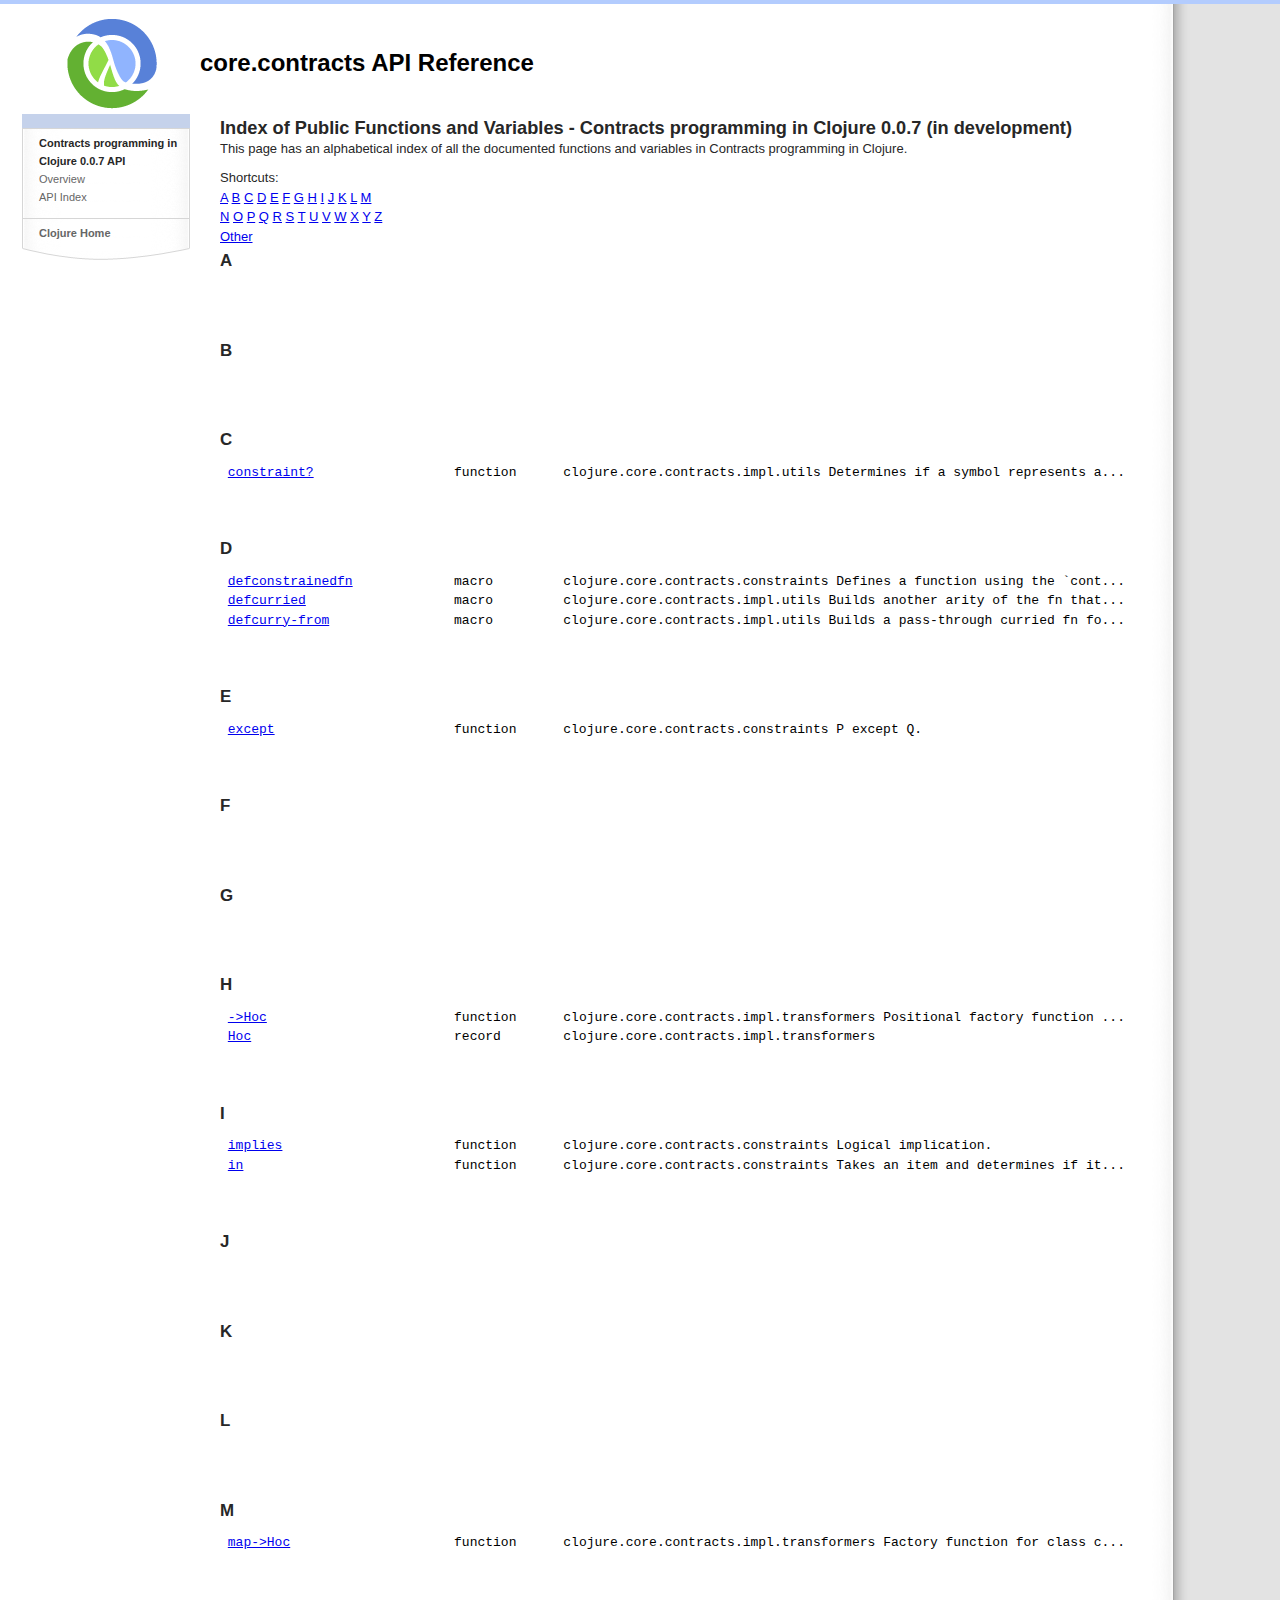
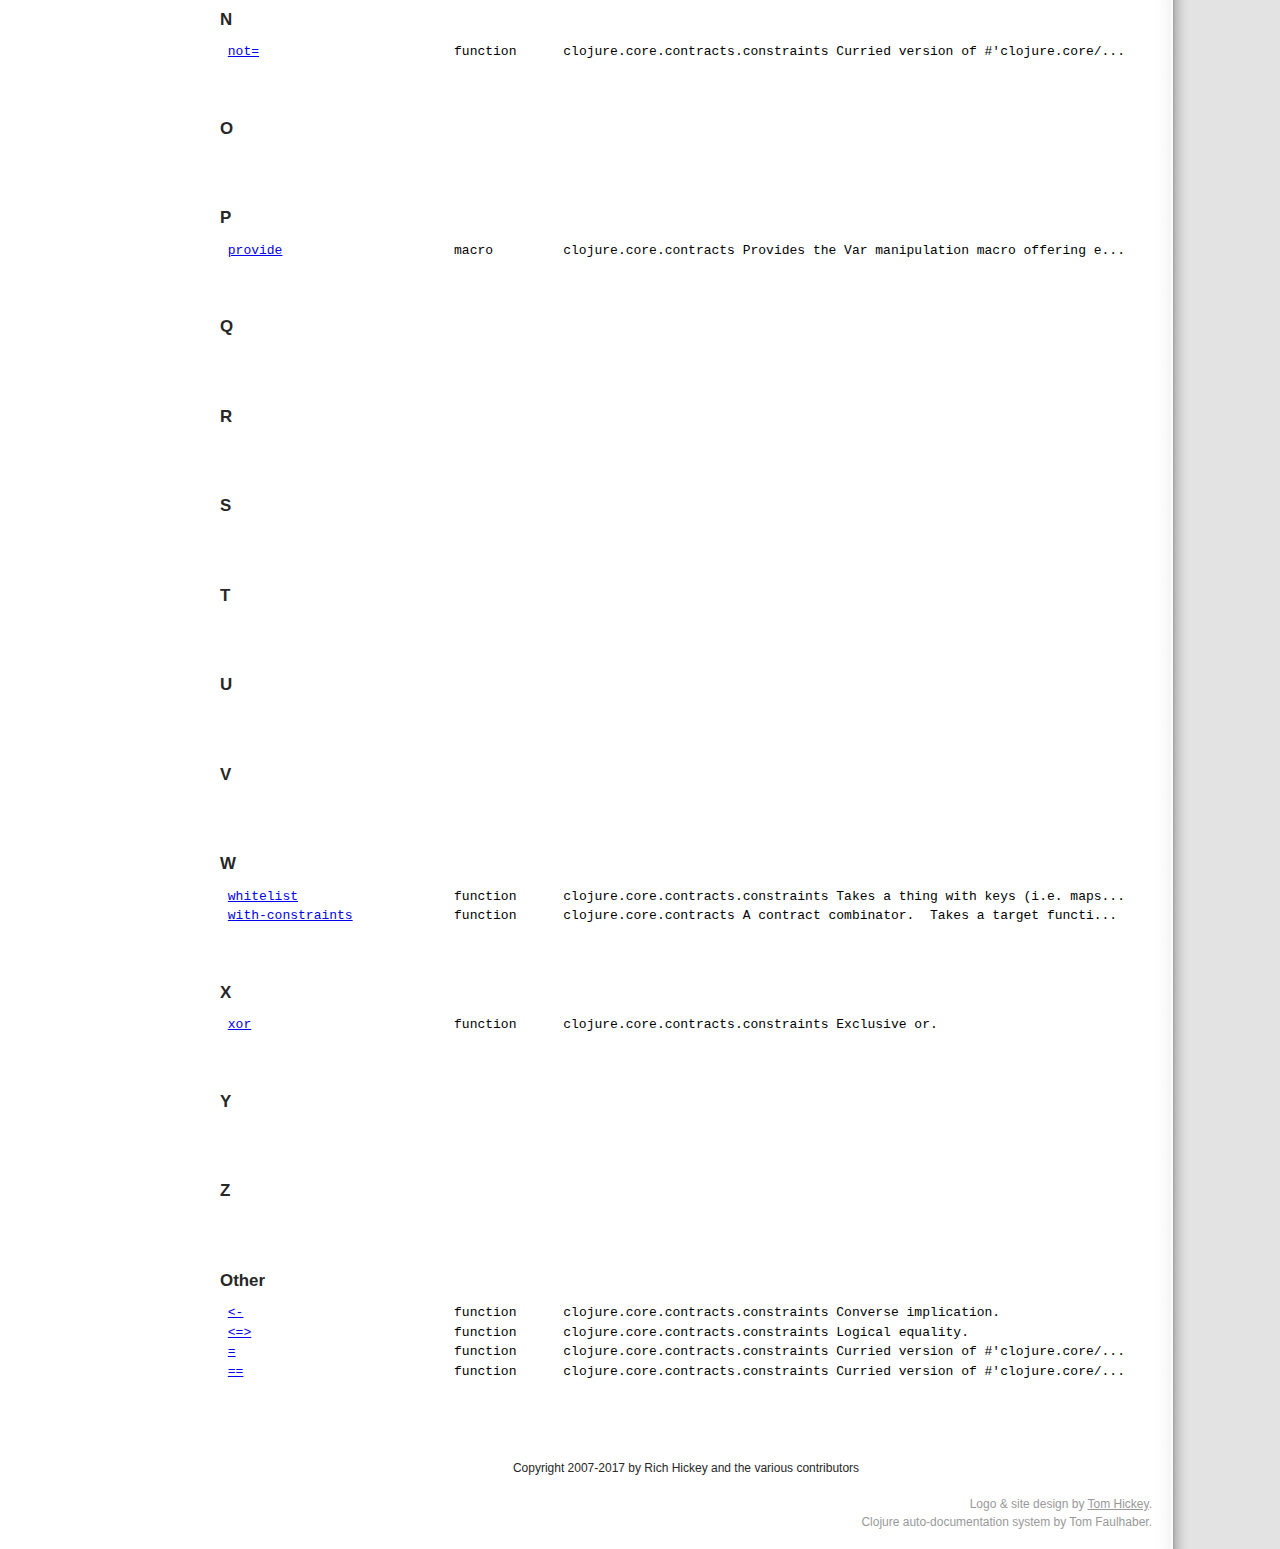
==== commit 506fe324: "Autodoc commit for master/fe8ff0e2" ====
--- a/api-index.html
+++ b/api-index.html
@@ -231,7 +231,7 @@
           </div>
 	</div>
 	<div id="foot">
-	  <div id="copyright" style="text-align: center;">Copyright 2007-2016 by Rich Hickey and the various contributors</div>
+	  <div id="copyright" style="text-align: center;">Copyright 2007-2017 by Rich Hickey and the various contributors</div>
 	</div>
       </div>
       <div id="DesignedBy">Logo &amp; site design by <a href="http://www.tomhickey.com" title="Visit Tom Hickey's website.">Tom Hickey</a>.<br />
